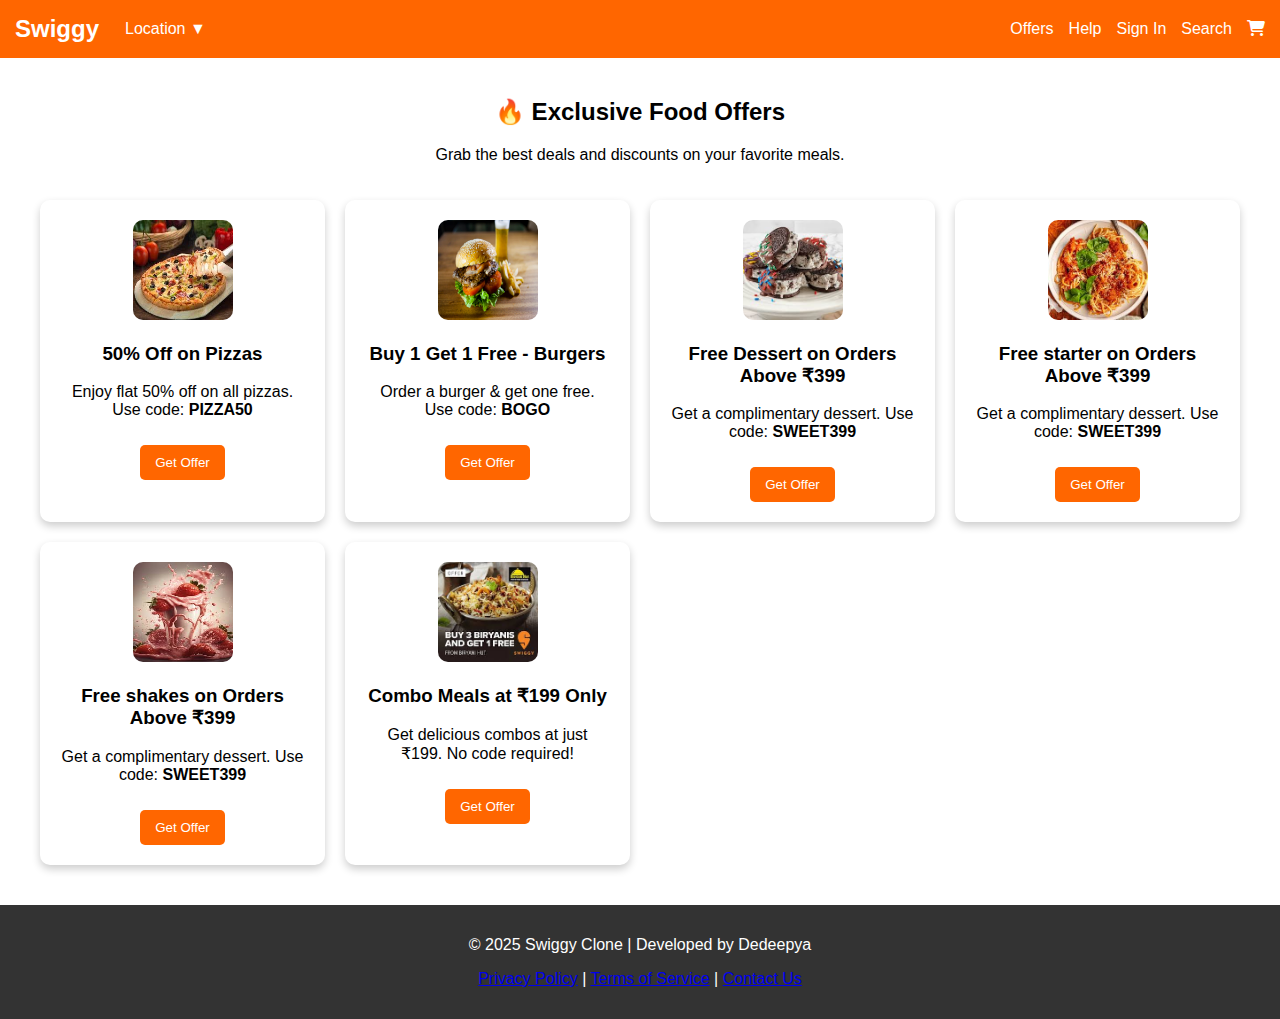
==== offer.html @ 45ab7cab "swiggy 1.0.0" ====
<!DOCTYPE html>
<html lang="en">

    <head>
        <meta charset="UTF-8">
        <meta name="viewport" content="width=device-width, initial-scale=1.0">
        <link rel="shortcut icon" href="https://encrypted-tbn0.gstatic.com/images?q=tbn:ANd9GcTCU1lqt2BVdwDnhdGAAZXhyfiCzL0fsls5Lw&s" type="image/x-icon">
        <link rel="stylesheet" href="offers.css">
        <link rel="stylesheet" href="https://cdnjs.cloudflare.com/ajax/libs/font-awesome/6.7.2/css/all.min.css" integrity="sha512-Evv84Mr4kqVGRNSgIGL/F/aIDqQb7xQ2vcrdIwxfjThSH8CSR7PBEakCr51Ck+w+/U6swU2Im1vVX0SVk9ABhg==" crossorigin="anonymous" referrerpolicy="no-referrer" />
        <title>Offers</title>

    </head>

    <body>
        <header class="header">
            <div class="left">
                <a href="index.html" class="logo">Swiggy</a>
                <div class="dropdown">
                    <button>Location ▼</button>
                    <div class="dropdown-content">
                        <p>Hyderabad</p>
                        <p>Bangalore</p>
                        <p>Chennai</p>
                    </div>
                </div>
            </div>
            <nav class="right">
                <a href="offers.html">Offers</a>
                <a href="help.html">Help</a>
                <a href="signin.html">Sign In</a>
                <a href="search.html">Search</a>
                <a href="cart.html" class="cart"><i class="fas fa-shopping-cart"></i></a>
            </nav>
        </header>

        <div class="offers-container">
            <h2>🔥 Exclusive Food Offers</h2>
            <p>Grab the best deals and discounts on your favorite meals.</p>
    
            <div class="offers-list">
                <div class="offer-card">
                    <img src="p.jpg" alt="Pizza Offer" height="100px" width="100px">
                    <h3>50% Off on Pizzas</h3>
                    <p>Enjoy flat 50% off on all pizzas. Use code: <b>PIZZA50</b></p>
                    <button>Get Offer</button>
                </div>
    
                <div class="offer-card">
                    <img src="Burger.jpg" alt="Burger Offer" height="100px" width="100px">
                    <h3>Buy 1 Get 1 Free - Burgers</h3>
                    <p>Order a burger & get one free. Use code: <b>BOGO</b></p>
                    <button>Get Offer</button>
                </div>
    
                <div class="offer-card">
                    <img src="i.jpg" alt="Dessert Offer" height="100px" width="100px">
                    <h3>Free Dessert on Orders Above ₹399</h3>
                    <p>Get a complimentary dessert. Use code: <b>SWEET399</b></p>
                    <button>Get Offer</button>
                </div>
                <div class="offer-card">
                    <img src="pp.jpg" alt="Dessert Offer" height="100px" width="100px">
                    <h3>Free starter on Orders Above ₹399</h3>
                    <p>Get a complimentary dessert. Use code: <b>SWEET399</b></p>
                    <button>Get Offer</button>
                </div>
                <div class="offer-card">
                    <img src="M.jpg" alt="Dessert Offer" height="100px" width="100px">
                    <h3>Free shakes on Orders Above ₹399</h3>
                    <p>Get a complimentary dessert. Use code: <b>SWEET399</b></p>
                    <button>Get Offer</button>
                </div>
    
                <div class="offer-card">
                    <img src="b.jpg" alt="Combo Offer" height="100px" width="100px">
                    <h3>Combo Meals at ₹199 Only</h3>
                    <p>Get delicious combos at just ₹199. No code required!</p>
                    <button>Get Offer</button>
                </div>
            </div>
        </div>

        <footer class="footer">
            <p>&copy; 2025 Swiggy Clone | Developed by Dedeepya</p>
            <p>
                <a href="privacy.html">Privacy Policy</a> | 
                <a href="terms.html">Terms of Service</a> | 
                <a href="contact.html">Contact Us</a>
            </p>
        </footer>
    </body>

</html>
---- offers.css ----
body {
    display: flex;
    flex-direction: column;
    min-height: 100vh;
    margin: 0;
    font-family: Arial, sans-serif;
}

.header {
    display: flex;
    justify-content: space-between;
    align-items: center;
    background-color: #ff6600;
    padding: 15px;
    color: white;
}

.header .left {
    display: flex;
    align-items: center;
}

.logo {
    font-size: 24px;
    font-weight: bold;
    text-decoration: none;
    color: white;
    margin-right: 20px;
}

.dropdown button {
    background: none;
    border: none;
    color: white;
    font-size: 16px;
    cursor: pointer;
}

.dropdown-content {
    display: none;
    position: absolute;
    background-color: white;
    box-shadow: 0px 4px 8px rgba(0, 0, 0, 0.2);
    padding: 10px;
    border-radius: 5px;
}

.dropdown:hover .dropdown-content {
    display: block;
}

.right {
    display: flex;
    gap: 15px;
}

.right a {
    text-decoration: none;
    color: white;
    font-size: 16px;
}

.offers-container {
    flex: 1;
    padding: 20px;
    text-align: center;
}

.offers-list {
    display: grid;
    grid-template-columns: repeat(auto-fit, minmax(250px, 1fr));
    gap: 20px;
    padding: 20px;
}

.offer-card {
    background: #fff;
    border-radius: 10px;
    box-shadow: 0px 4px 8px rgba(0, 0, 0, 0.2);
    padding: 20px;
    text-align: center;
}

.offer-card img {
    max-width: 100%;
    border-radius: 10px;
}

.offer-card button {
    background-color: #ff6600;
    color: white;
    border: none;
    padding: 10px 15px;
    cursor: pointer;
    margin-top: 10px;
    border-radius: 5px;
}

.offer-card button:hover {
    background-color: #e65c00;
}

.footer {
    background-color: #333;
    color: white;
    text-align: center;
    padding: 15px;
    margin-top: auto;
}
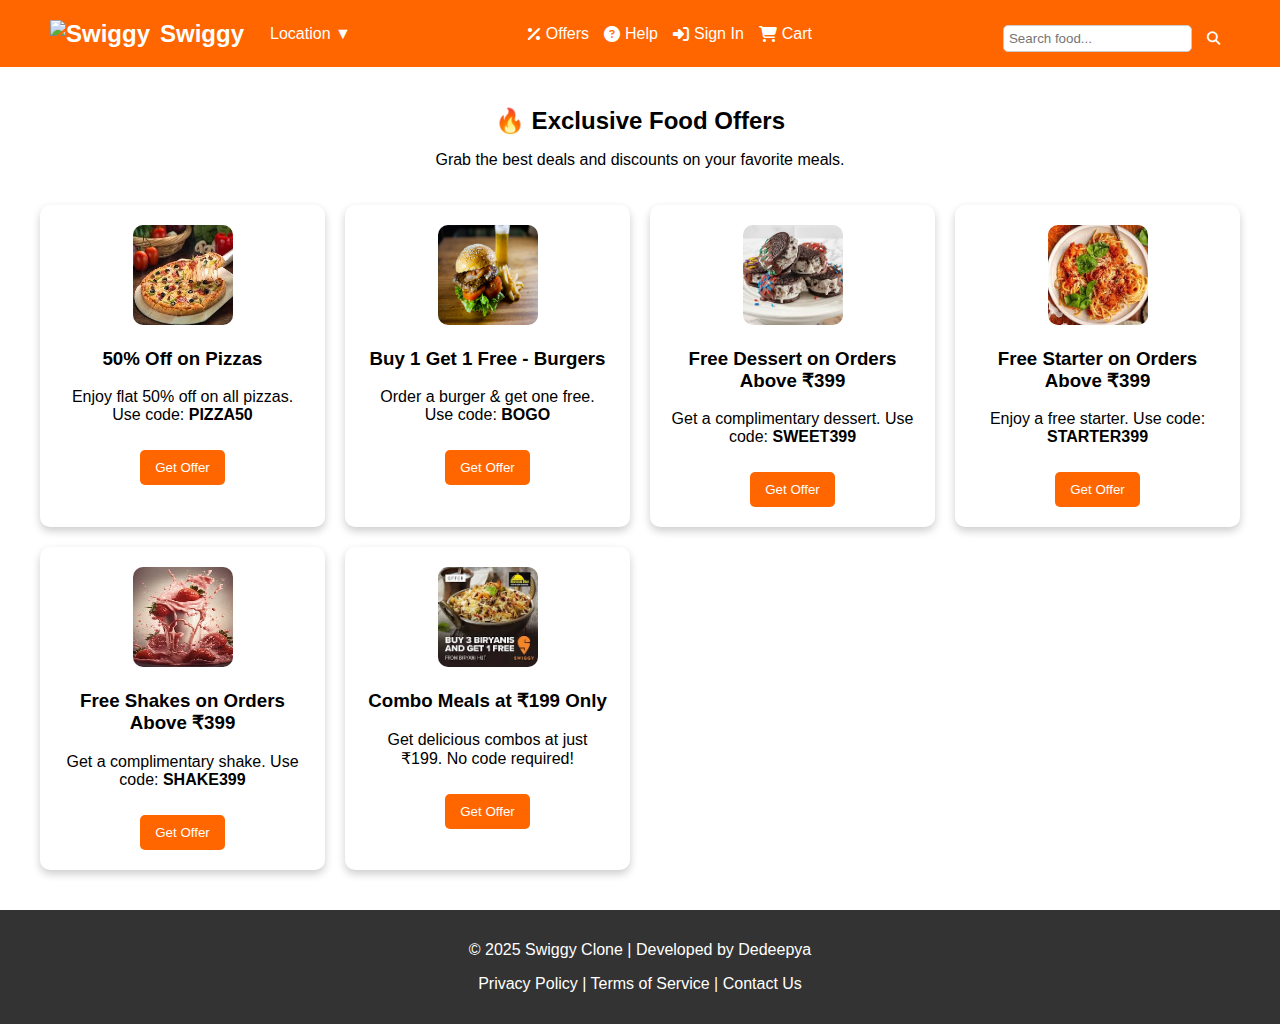
==== commit 9cdcd68f: "Swiggy" ====
--- a/offer.html
+++ b/offer.html
@@ -1,93 +1,290 @@
 <!DOCTYPE html>
 <html lang="en">
 
-    <head>
-        <meta charset="UTF-8">
-        <meta name="viewport" content="width=device-width, initial-scale=1.0">
-        <link rel="shortcut icon" href="https://encrypted-tbn0.gstatic.com/images?q=tbn:ANd9GcTCU1lqt2BVdwDnhdGAAZXhyfiCzL0fsls5Lw&s" type="image/x-icon">
-        <link rel="stylesheet" href="offers.css">
-        <link rel="stylesheet" href="https://cdnjs.cloudflare.com/ajax/libs/font-awesome/6.7.2/css/all.min.css" integrity="sha512-Evv84Mr4kqVGRNSgIGL/F/aIDqQb7xQ2vcrdIwxfjThSH8CSR7PBEakCr51Ck+w+/U6swU2Im1vVX0SVk9ABhg==" crossorigin="anonymous" referrerpolicy="no-referrer" />
-        <title>Offers</title>
-
-    </head>
-
-    <body>
-        <header class="header">
-            <div class="left">
-                <a href="index.html" class="logo">Swiggy</a>
-                <div class="dropdown">
-                    <button>Location ▼</button>
-                    <div class="dropdown-content">
-                        <p>Hyderabad</p>
-                        <p>Bangalore</p>
-                        <p>Chennai</p>
-                    </div>
+<head>
+    <meta charset="UTF-8">
+    <meta name="viewport" content="width=device-width, initial-scale=1.0">
+    <title>Swiggy - Offers</title>
+    <link rel="shortcut icon"
+        href="https://encrypted-tbn0.gstatic.com/images?q=tbn:ANd9GcTCU1lqt2BVdwDnhdGAAZXhyfiCzL0fsls5Lw&s"
+        type="image/x-icon">
+    <link rel="stylesheet"
+        href="https://cdnjs.cloudflare.com/ajax/libs/font-awesome/6.7.2/css/all.min.css"
+        integrity="sha512-Evv84Mr4kqVGRNSgIGL/F/aIDqQb7xQ2vcrdIwxfjThSH8CSR7PBEakCr51Ck+w+/U6swU2Im1vVX0SVk9ABhg=="
+        crossorigin="anonymous" referrerpolicy="no-referrer" />
+    <style>
+        body {
+            display: flex;
+            flex-direction: column;
+            min-height: 100vh;
+            margin: 0;
+            font-family: Arial, sans-serif;
+        }
+
+        .header {
+            display: flex;
+            justify-content: space-between;
+            align-items: center;
+            background-color: #ff6600;
+            padding: 15px 50px;
+            color: white;
+            flex-wrap: wrap;
+        }
+
+        .header .left {
+            display: flex;
+            align-items: center;
+        }
+
+        .header .left .logo img {
+            height: 40px;
+            margin-right: 10px;
+        }
+
+        .header .left a {
+            font-size: 24px;
+            font-weight: bold;
+            text-decoration: none;
+            color: white;
+        }
+
+        .dropdown {
+            position: relative;
+            margin-left: 20px;
+        }
+
+        .dropdown button {
+            background: none;
+            border: none;
+            color: white;
+            font-size: 16px;
+            cursor: pointer;
+        }
+
+        .dropdown-content {
+            display: none;
+            position: absolute;
+            background-color: white;
+            box-shadow: 0px 4px 8px rgba(0, 0, 0, 0.2);
+            padding: 10px;
+            border-radius: 5px;
+            color: black;
+            z-index: 100;
+        }
+
+        .dropdown:hover .dropdown-content {
+            display: block;
+        }
+
+        .dropdown-content p {
+            margin: 0;
+            padding: 5px 10px;
+            cursor: pointer;
+        }
+
+        .right {
+            display: flex;
+            align-items: center;
+            gap: 15px;
+        }
+
+        .right a {
+            text-decoration: none;
+            color: white;
+            font-size: 16px;
+            display: flex;
+            align-items: center;
+        }
+
+        .right a i {
+            margin-right: 5px;
+        }
+
+        .search-container {
+            display: flex;
+            align-items: center;
+            margin-left: 20px;
+            margin-top: 10px;
+        }
+
+        .search-bar {
+            padding: 5px;
+            border: 1px solid #ccc;
+            border-radius: 5px;
+            outline: none;
+        }
+
+        .search-button {
+            padding: 5px 10px;
+            background-color: #ff6600;
+            color: white;
+            border: none;
+            border-radius: 5px;
+            margin-left: 5px;
+            cursor: pointer;
+            transition: background-color 0.3s;
+        }
+
+        .search-button:hover {
+            background-color: #e65c00;
+        }
+
+        .offers-container {
+            flex: 1;
+            padding: 20px;
+            text-align: center;
+        }
+
+        .offers-container h2 {
+            margin-bottom: 10px;
+        }
+
+        .offers-list {
+            display: grid;
+            grid-template-columns: repeat(auto-fit, minmax(250px, 1fr));
+            gap: 20px;
+            padding: 20px;
+        }
+
+        .offer-card {
+            background: #fff;
+            border-radius: 10px;
+            box-shadow: 0px 4px 8px rgba(0, 0, 0, 0.2);
+            padding: 20px;
+            text-align: center;
+        }
+
+        .offer-card img {
+            max-width: 100%;
+            height: 100px;
+            width: 100px;
+            border-radius: 10px;
+        }
+
+        .offer-card button {
+            background-color: #ff6600;
+            color: white;
+            border: none;
+            padding: 10px 15px;
+            cursor: pointer;
+            margin-top: 10px;
+            border-radius: 5px;
+        }
+
+        .offer-card button:hover {
+            background-color: #e65c00;
+        }
+
+        .footer {
+            background-color: #333;
+            color: white;
+            text-align: center;
+            padding: 15px;
+            margin-top: auto;
+        }
+
+        .footer a {
+            color: white;
+            text-decoration: none;
+        }
+
+        .footer a:hover {
+            text-decoration: underline;
+        }
+    </style>
+</head>
+
+<body>
+
+    <!-- Header -->
+    <header class="header">
+        <div class="left">
+            <a href="index.html" class="logo">
+                <img
+                    src="https://encrypted-tbn0.gstatic.com/images?q=tbn:ANd9GcTCU1lqt2BVdwDnhdGAAZXhyfiCzL0fsls5Lw&s"
+                    alt="Swiggy" class="logo">
+                <a href="index.html">Swiggy</a>
+            </a>
+            <div class="dropdown">
+                <button>Location ▼</button>
+                <div class="dropdown-content">
+                    <p>Hyderabad</p>
+                    <p>Bangalore</p>
+                    <p>Chennai</p>
                 </div>
             </div>
-            <nav class="right">
-                <a href="offers.html">Offers</a>
-                <a href="help.html">Help</a>
-                <a href="signin.html">Sign In</a>
-                <a href="search.html">Search</a>
-                <a href="cart.html" class="cart"><i class="fas fa-shopping-cart"></i></a>
-            </nav>
-        </header>
-
-        <div class="offers-container">
-            <h2>🔥 Exclusive Food Offers</h2>
-            <p>Grab the best deals and discounts on your favorite meals.</p>
-    
-            <div class="offers-list">
-                <div class="offer-card">
-                    <img src="p.jpg" alt="Pizza Offer" height="100px" width="100px">
-                    <h3>50% Off on Pizzas</h3>
-                    <p>Enjoy flat 50% off on all pizzas. Use code: <b>PIZZA50</b></p>
-                    <button>Get Offer</button>
-                </div>
-    
-                <div class="offer-card">
-                    <img src="Burger.jpg" alt="Burger Offer" height="100px" width="100px">
-                    <h3>Buy 1 Get 1 Free - Burgers</h3>
-                    <p>Order a burger & get one free. Use code: <b>BOGO</b></p>
-                    <button>Get Offer</button>
-                </div>
-    
-                <div class="offer-card">
-                    <img src="i.jpg" alt="Dessert Offer" height="100px" width="100px">
-                    <h3>Free Dessert on Orders Above ₹399</h3>
-                    <p>Get a complimentary dessert. Use code: <b>SWEET399</b></p>
-                    <button>Get Offer</button>
-                </div>
-                <div class="offer-card">
-                    <img src="pp.jpg" alt="Dessert Offer" height="100px" width="100px">
-                    <h3>Free starter on Orders Above ₹399</h3>
-                    <p>Get a complimentary dessert. Use code: <b>SWEET399</b></p>
-                    <button>Get Offer</button>
-                </div>
-                <div class="offer-card">
-                    <img src="M.jpg" alt="Dessert Offer" height="100px" width="100px">
-                    <h3>Free shakes on Orders Above ₹399</h3>
-                    <p>Get a complimentary dessert. Use code: <b>SWEET399</b></p>
-                    <button>Get Offer</button>
-                </div>
-    
-                <div class="offer-card">
-                    <img src="b.jpg" alt="Combo Offer" height="100px" width="100px">
-                    <h3>Combo Meals at ₹199 Only</h3>
-                    <p>Get delicious combos at just ₹199. No code required!</p>
-                    <button>Get Offer</button>
-                </div>
-            </div>
         </div>
-
-        <footer class="footer">
-            <p>&copy; 2025 Swiggy Clone | Developed by Dedeepya</p>
-            <p>
-                <a href="privacy.html">Privacy Policy</a> | 
-                <a href="terms.html">Terms of Service</a> | 
-                <a href="contact.html">Contact Us</a>
-            </p>
-        </footer>
-    </body>
+        <nav class="right">
+            <a href="offers.html"><i class="fas fa-percent"></i> Offers</a>
+            <a href="help.html"><i class="fas fa-question-circle"></i> Help</a>
+            <a href="signin.html"><i class="fas fa-sign-in-alt"></i> Sign In</a>
+            <a href="cart.html" class="cart"><i class="fas fa-shopping-cart"></i> Cart</a>
+        </nav>
+        <div class="search-container">
+            <input type="text" class="search-bar" placeholder="Search food...">
+            <button class="search-button"><i class="fa-solid fa-magnifying-glass"></i></button>
+        </div>
+    </header>
+
+    <!-- Offers Section -->
+    <div class="offers-container">
+        <h2>🔥 Exclusive Food Offers</h2>
+        <p>Grab the best deals and discounts on your favorite meals.</p>
+
+        <div class="offers-list">
+            <div class="offer-card">
+                <img src="p.jpg" alt="Pizza Offer">
+                <h3>50% Off on Pizzas</h3>
+                <p>Enjoy flat 50% off on all pizzas. Use code: <b>PIZZA50</b></p>
+                <button>Get Offer</button>
+            </div>
+
+            <div class="offer-card">
+                <img src="Burger.jpg" alt="Burger Offer">
+                <h3>Buy 1 Get 1 Free - Burgers</h3>
+                <p>Order a burger & get one free. Use code: <b>BOGO</b></p>
+                <button>Get Offer</button>
+            </div>
+
+            <div class="offer-card">
+                <img src="i.jpg" alt="Dessert Offer">
+                <h3>Free Dessert on Orders Above ₹399</h3>
+                <p>Get a complimentary dessert. Use code: <b>SWEET399</b></p>
+                <button>Get Offer</button>
+            </div>
+
+            <div class="offer-card">
+                <img src="pp.jpg" alt="Starter Offer">
+                <h3>Free Starter on Orders Above ₹399</h3>
+                <p>Enjoy a free starter. Use code: <b>STARTER399</b></p>
+                <button>Get Offer</button>
+            </div>
+
+            <div class="offer-card">
+                <img src="M.jpg" alt="Shake Offer">
+                <h3>Free Shakes on Orders Above ₹399</h3>
+                <p>Get a complimentary shake. Use code: <b>SHAKE399</b></p>
+                <button>Get Offer</button>
+            </div>
+
+            <div class="offer-card">
+                <img src="b.jpg" alt="Combo Offer">
+                <h3>Combo Meals at ₹199 Only</h3>
+                <p>Get delicious combos at just ₹199. No code required!</p>
+                <button>Get Offer</button>
+            </div>
+        </div>
+    </div>
+
+    <!-- Footer -->
+    <footer class="footer">
+        <p>&copy; 2025 Swiggy Clone | Developed by Dedeepya</p>
+        <p>
+            <a href="privacy.html">Privacy Policy</a> |
+            <a href="terms.html">Terms of Service</a> |
+            <a href="contact.html">Contact Us</a>
+        </p>
+    </footer>
+</body>
 
 </html>
